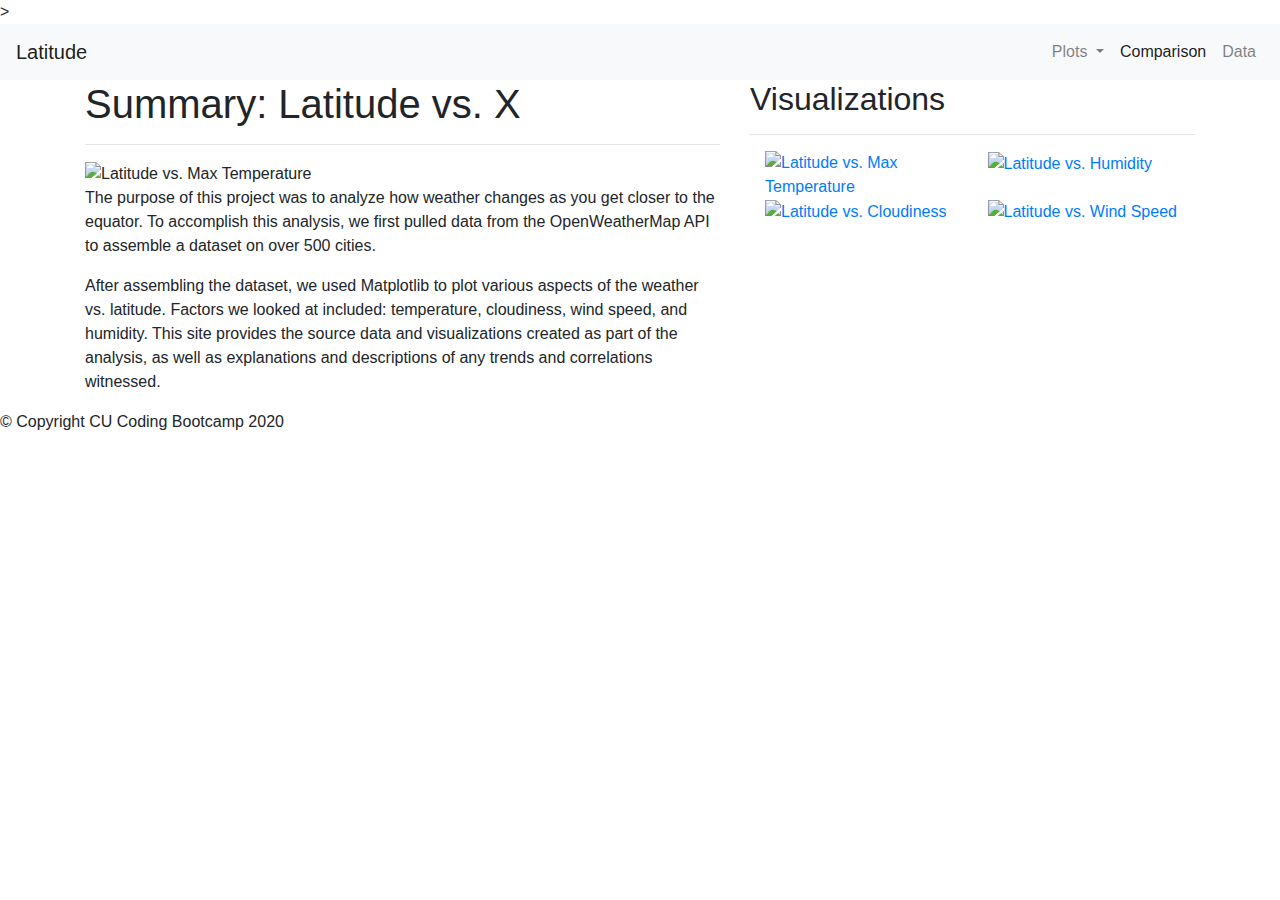
==== index.html @ 80c38fd1 "Initial Updates" ====
<!DOCTYPE html>
<html lang="en">
   <head>
      <meta charset="UTF-8" />
      <meta name="viewport" content="width=device-width, initial-scale=1.0" />
      <meta http-equiv="X-UA-Compatible" content="ie=edge" />
      <title>Weather Visualizations</title>
      <link href="https://stackpath.bootstrapcdn.com/bootstrap/4.3.1/css/bootstrap.min.css" rel="stylesheet" integrity="sha384-ggOyR0iXCbMQv3Xipma34MD+dH/1fQ784/j6cY/iJTQUOhcWr7x9JvoRxT2MZw1T" crossorigin="anonymous" />
      <link rel="stylesheet" href="assets/css/style.css" />
   </head>
   <body>
      <!-- START NAVIATION BAR-->>
      <nav class="navbar navbar-expand-lg navbar-light bg-light">
         <a class="navbar-brand" href="index.html">Latitude</a>
         <button class="navbar-toggler" type="button" data-toggle="collapse" data-target="#navbarNavDropdown" aria-controls="navbarNavDropdown" aria-expanded="false" aria-label="Toggle navigation">
         <span class="navbar-toggler-icon"></span>
         </button>
         <div class="collapse navbar-collapse" id="navbarNavDropdown">
            <ul class="navbar-nav ml-auto">
               <li class="nav-item dropdown">
                  <a class="nav-link dropdown-toggle" href="#" id="navbarDropdownMenuLink" role="button" data-toggle="dropdown" aria-haspopup="true" aria-expanded="false">
                  Plots
                  </a>
                  <div class="dropdown-menu" aria-labelledby="navbarDropdownMenuLink">
                     <a class="dropdown-item" href="max_temp.html">Max Temperature</a>
                     <a class="dropdown-item" href="humidity.html">Humidity</a>
                     <a class="dropdown-item" href="cloudiness.html">Cloudiness</a>
                     <a class="dropdown-item" href="wind_speed.html">Wind Speed</a>
                  </div>
               <li class="nav-item active">
                  <a class="nav-link" href="comparison.html">Comparison <span class="sr-only">(current)</span></a>
               </li>
               <li class="nav-item">
                  <a class="nav-link" href="data.html">Data</a>
               </li>
               </li>
            </ul>
         </div>
      </nav>
      <!-- END NAVIGATION BAR -->
      <!-- Content Section -->
      <div class="container">
         <section class="row">
            <div class="col-lg-7 col-md-12">
               <div class="description-content">
                  <h1 class="description-header">Summary: Latitude vs. X</h1>
                  <hr>
                  <img src="C:\Users\sanja\Web-Design-Challenge\WebVisualizations\images\lat vs max temp.png" alt="Latitude vs. Max Temperature" class="description-image">
                  <p>The purpose of this project was to analyze how weather changes as you get closer to the equator. To accomplish this analysis, we first pulled data from the OpenWeatherMap API to assemble a dataset on over 500 cities.</p>
                  <p>After assembling the dataset, we used Matplotlib to plot various aspects of the weather vs. latitude. Factors we looked at included: temperature, cloudiness, wind speed, and humidity. This site provides the source data and visualizations created as part of the analysis, as well as explanations and descriptions of any trends and correlations witnessed.</p>
               </div>
            </div>
            <div class="col-lg-5 col-md-12">
               <!-- Start of Visualizations imageNav Area -->
               <section id="imageNav-area">
                  <div class="imageNav-content">
                     <h2 class="imageNav-header">Visualizations</h2>
                     <hr />
                     <div class="container">
                        <div class="row">
                           <div class="col-6">
                              <a href="max_temp.html">
                              <img src="C:\Users\sanja\Web-Design-Challenge\WebVisualizations\images\lat vs max temp.png" alt="Latitude vs. Max Temperature", title="Latitude vs. Max Temperature" class="imageNav-photo">
                              </a>
                           </div>
                           <div class="col-6">
                              <a href="humidity.html">
                              <img src="C:\Users\sanja\Web-Design-Challenge\WebVisualizations\images\lat vs hum.png" alt="Latitude vs. Humidity", title="Latitude vs. Humidity" class="imageNav-photo">
                              </a>
                           </div>
                           <div class="col-6">
                              <a href="cloudiness.html">
                              <img src="C:\Users\sanja\Web-Design-Challenge\WebVisualizations\images\lat vs cloud.png" alt="Latitude vs. Cloudiness", title="Latitude vs. Cloudiness", class="imageNav-photo">
                              </a>
                           </div>
                           <div class="col-6">
                              <a href="wind_speed.html">
                              <img src="C:\Users\sanja\Web-Design-Challenge\WebVisualizations\images\lat vs wind speed.png" alt="Latitude vs. Wind Speed", title="Latitude vs. Wind Speed", class="imageNav-photo">
                              </a>
                           </div>
                        </div>
                     </div>
                  </div>
               </section>
               <!-- End of the Visualizations imageNav Area -->
            </div>
         </section>
      </div>
      <!-- Footer Section -->
      <footer>
         <div class="footer">&copy; Copyright CU Coding Bootcamp 2020</div>
      </footer>
      <script src="https://code.jquery.com/jquery-3.5.1.slim.min.js" integrity="sha384-DfXdz2htPH0lsSSs5nCTpuj/zy4C+OGpamoFVy38MVBnE+IbbVYUew+OrCXaRkfj" crossorigin="anonymous"></script>
      <script src="https://cdn.jsdelivr.net/npm/popper.js@1.16.0/dist/umd/popper.min.js" integrity="sha384-Q6E9RHvbIyZFJoft+2mJbHaEWldlvI9IOYy5n3zV9zzTtmI3UksdQRVvoxMfooAo" crossorigin="anonymous"></script>
      <script src="https://stackpath.bootstrapcdn.com/bootstrap/4.5.0/js/bootstrap.min.js" integrity="sha384-OgVRvuATP1z7JjHLkuOU7Xw704+h835Lr+6QL9UvYjZE3Ipu6Tp75j7Bh/kR0JKI" crossorigin="anonymous"></script>
   </body>
</html>
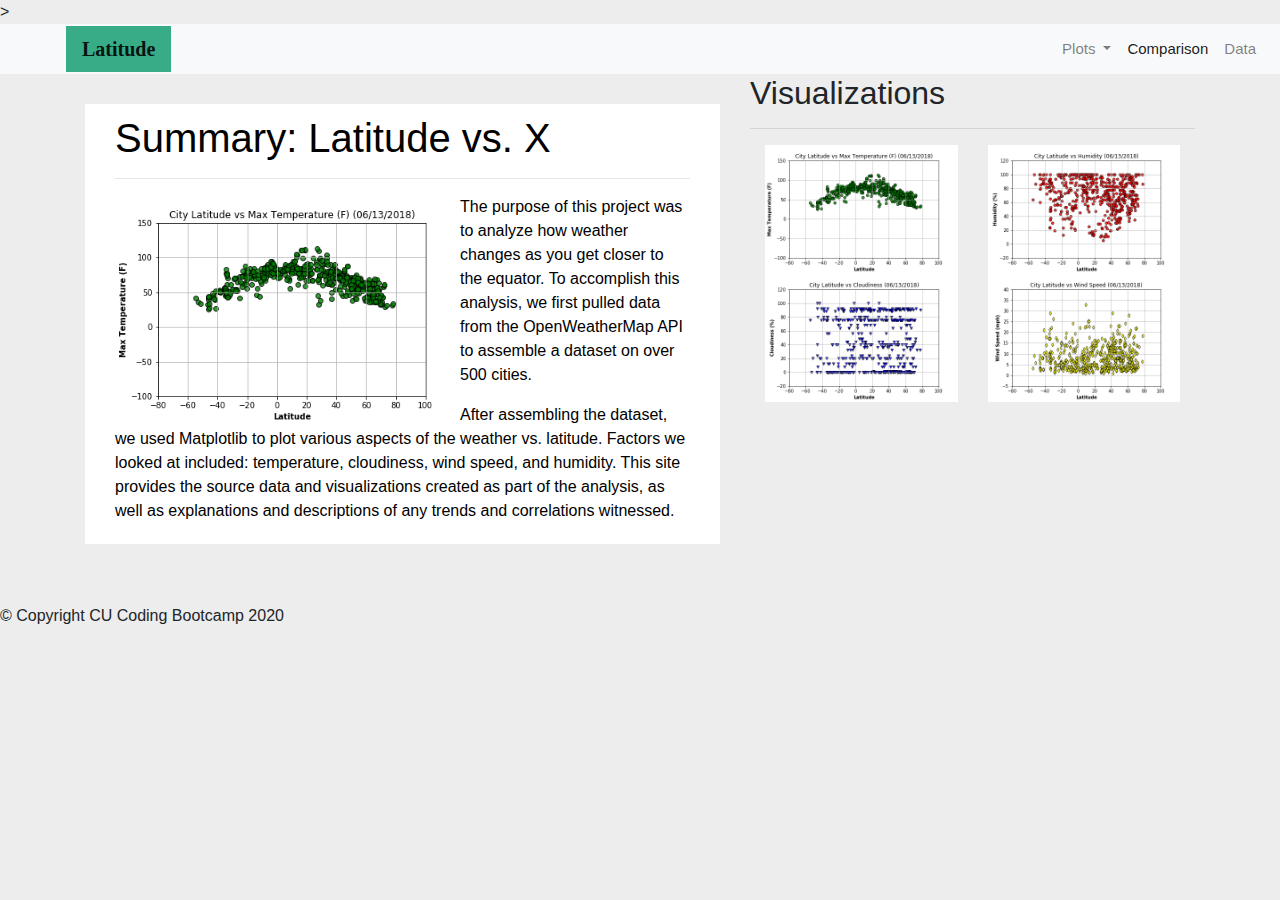
==== commit 77b46c59: "updates" ====
--- a/index.html
+++ b/index.html
@@ -45,7 +45,7 @@
                <div class="description-content">
                   <h1 class="description-header">Summary: Latitude vs. X</h1>
                   <hr>
-                  <img src="C:\Users\sanja\Web-Design-Challenge\WebVisualizations\images\lat vs max temp.png" alt="Latitude vs. Max Temperature" class="description-image">
+                  <img src="images\lat vs max temp.png" alt="Latitude vs. Max Temperature" class="description-image">
                   <p>The purpose of this project was to analyze how weather changes as you get closer to the equator. To accomplish this analysis, we first pulled data from the OpenWeatherMap API to assemble a dataset on over 500 cities.</p>
                   <p>After assembling the dataset, we used Matplotlib to plot various aspects of the weather vs. latitude. Factors we looked at included: temperature, cloudiness, wind speed, and humidity. This site provides the source data and visualizations created as part of the analysis, as well as explanations and descriptions of any trends and correlations witnessed.</p>
                </div>
@@ -60,22 +60,22 @@
                         <div class="row">
                            <div class="col-6">
                               <a href="max_temp.html">
-                              <img src="C:\Users\sanja\Web-Design-Challenge\WebVisualizations\images\lat vs max temp.png" alt="Latitude vs. Max Temperature", title="Latitude vs. Max Temperature" class="imageNav-photo">
+                              <img src="images\lat vs max temp.png" alt="Latitude vs. Max Temperature", title="Latitude vs. Max Temperature" class="imageNav-photo">
                               </a>
                            </div>
                            <div class="col-6">
                               <a href="humidity.html">
-                              <img src="C:\Users\sanja\Web-Design-Challenge\WebVisualizations\images\lat vs hum.png" alt="Latitude vs. Humidity", title="Latitude vs. Humidity" class="imageNav-photo">
+                              <img src="images\lat vs hum.png" alt="Latitude vs. Humidity", title="Latitude vs. Humidity" class="imageNav-photo">
                               </a>
                            </div>
                            <div class="col-6">
                               <a href="cloudiness.html">
-                              <img src="C:\Users\sanja\Web-Design-Challenge\WebVisualizations\images\lat vs cloud.png" alt="Latitude vs. Cloudiness", title="Latitude vs. Cloudiness", class="imageNav-photo">
+                              <img src="images\lat vs cloud.png" alt="Latitude vs. Cloudiness", title="Latitude vs. Cloudiness", class="imageNav-photo">
                               </a>
                            </div>
                            <div class="col-6">
                               <a href="wind_speed.html">
-                              <img src="C:\Users\sanja\Web-Design-Challenge\WebVisualizations\images\lat vs wind speed.png" alt="Latitude vs. Wind Speed", title="Latitude vs. Wind Speed", class="imageNav-photo">
+                              <img src="images\lat vs wind speed.png" alt="Latitude vs. Wind Speed", title="Latitude vs. Wind Speed", class="imageNav-photo">
                               </a>
                            </div>
                         </div>
--- a/assets/css/style.css
+++ b/assets/css/style.css
@@ -0,0 +1,95 @@
+
+.description-header {color:black;}
+
+.description-content{
+	margin-top: 30px;
+	margin-bottom: 60px;
+	padding: 10px 30px 5px;
+	color: black;
+	background-color: white;
+}
+
+.description-image{
+	float: left;
+	width: 60%;
+	height: 60%;
+}
+
+img{
+	width: 100%;
+	height: 100%;
+}
+
+body{
+    background-color: #EDEDED; 
+}
+
+.navbar{
+    max-height: 50px; 
+	background-color: #cacccb; 
+    font-size: 15px; 
+}
+
+.navbar-brand{
+	color: white; 
+	margin-left: 50px; 
+	padding: inherit; 
+	font-weight: bold; 
+	background-color: #38ab87;
+	font-family: Georgia, Times, "Times New Roman", serif;
+}
+
+.dropdown-item{
+    color: #30615c; 
+}
+
+.dropdown-menu .dropdown-item:hover, .dropdown-menu .dropdown-item:active{
+    background-color:#adc7c4; 
+}
+
+.nav-link:hover{
+    background-color:#adc7c4;
+}
+
+/* Media Queries */
+@media (max-width: 991.98px){
+.navbar-expand-lg{
+	background-color: #38ab87;
+}
+.navbar{
+    max-height: none; 
+    padding: inherit;
+}
+.navbar div{
+    margin: inherit; 
+    background-color: white;  
+}
+.navbar-brand{padding: 10px; 
+}
+
+button{margin-left: auto; 
+}
+
+button:focus{outline: 1px dotted;
+}
+
+p{
+	color: #414d4a;
+	font-size: 14px;
+	font-family: Arial, Helvetica, sans-serif;
+}
+
+.active, .imageNav-photo:hover{
+    border-color:#38ab87;
+    border-style: solid; 
+}
+
+.imageNav-header{color: black;
+				font-size: 10px;
+				font-weight: bold;
+}
+
+.imageNav-header_1{color: blue;
+				font-size: 12px;
+				font-weight: bold;
+}